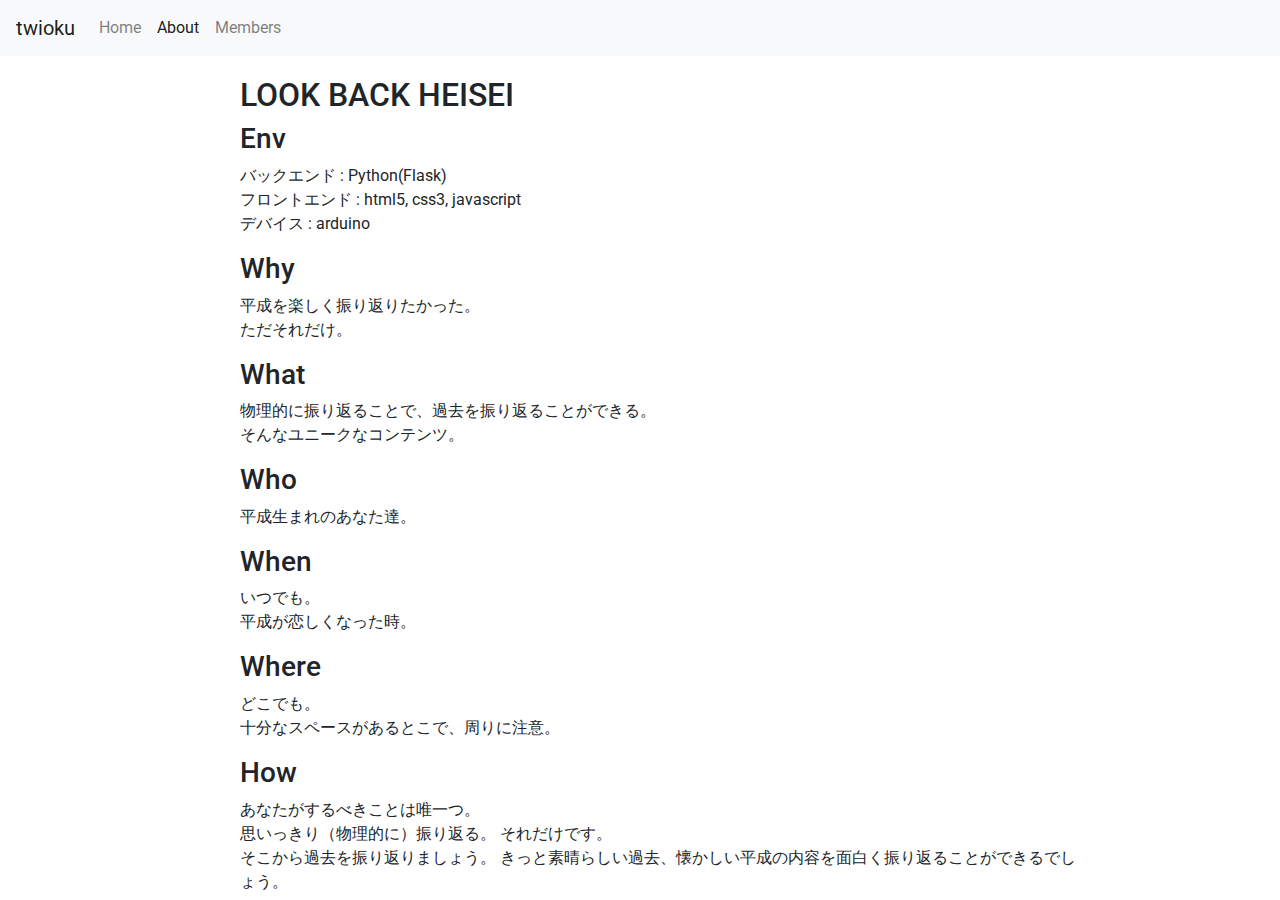
==== design/about.html @ 06d22995 "add about.html" ====
<!DOCTYPE html>
<html lang="en">
<head>
	<meta charset="UTF-8">
	<meta name="viewport" content="width=device-width, initial-scale=1.0">
	<meta http-equiv="X-UA-Compatible" content="ie=edge">
	<link rel="stylesheet" href="https://stackpath.bootstrapcdn.com/bootstrap/4.3.1/css/bootstrap.min.css" integrity="sha384-ggOyR0iXCbMQv3Xipma34MD+dH/1fQ784/j6cY/iJTQUOhcWr7x9JvoRxT2MZw1T" crossorigin="anonymous">
	<script src="https://code.jquery.com/jquery-3.3.1.slim.min.js" integrity="sha384-q8i/X+965DzO0rT7abK41JStQIAqVgRVzpbzo5smXKp4YfRvH+8abtTE1Pi6jizo" crossorigin="anonymous"></script>
	<script src="https://cdnjs.cloudflare.com/ajax/libs/popper.js/1.14.7/umd/popper.min.js" integrity="sha384-UO2eT0CpHqdSJQ6hJty5KVphtPhzWj9WO1clHTMGa3JDZwrnQq4sF86dIHNDz0W1" crossorigin="anonymous"></script>
	<script src="https://stackpath.bootstrapcdn.com/bootstrap/4.3.1/js/bootstrap.min.js" integrity="sha384-JjSmVgyd0p3pXB1rRibZUAYoIIy6OrQ6VrjIEaFf/nJGzIxFDsf4x0xIM+B07jRM" crossorigin="anonymous"></script>
	<script defer src="https://code.getmdl.io/1.3.0/material.min.js"></script>
	<link rel="stylesheet" href="https://fonts.googleapis.com/icon?family=Material+Icons">
	<link rel="stylesheet" href="https://code.getmdl.io/1.3.0/material.indigo-pink.min.css">
	<link rel="stylesheet" href="style.css">
  <link rel="stylesheet" href="header.css">
	<link rel="stylesheet" href="about.css">
	<link rel="shortcut icon" href="/static/平成.ico" >
	<title>このサービスについて</title>
</head>
<body>
	<div class="mdl-layout mdl-js-layout mdl-layout--fixed-header">
    <nav class="navbar navbar-expand-lg navbar-light bg-light">
        <a class="navbar-brand" href="./">twioku</a>
        <button class="navbar-toggler" type="button" data-toggle="collapse" data-target="#navbarSupportedContent" aria-controls="navbarSupportedContent" aria-expanded="false" aria-label="Toggle navigation">
            <span class="navbar-toggler-icon"></span>
        </button>

        <div class="collapse navbar-collapse" id="navbarSupportedContent">
            <ul class="navbar-nav mr-auto">
            <li class="nav-item">
                <a class="nav-link" href="./">Home</a>
            </li>
            <li class="nav-item active">
                <a class="nav-link" href="./about">About <span class="sr-only">(current)</span></a>
            </li>
            <li class="nav-item">
                <a class="nav-link" href="https://www.onct-hackathon.ml">Members</a>
            </li>
            </ul>
        </div>
    </nav>
		<main class="mdl-layout__content">
			<div class="mdl-grid portfolio-max-width">

					<div class="mdl-cell mdl-cell--12-col mdl-card mdl-shadow--4dp card_padding">
							<div class="mdl-card__title">
									<h2 class="mdl-card__title-text">LOOK BACK HEISEI</h2>
							</div>

							<div class="mdl-grid portfolio-copy">
									<h3 class="mdl-cell mdl-cell--12-col mdl-typography--headline">Env</h3>
									<div class="mdl-cell mdl-cell--8-col mdl-card__supporting-text no-padding ">
											<p>
													バックエンド : Python(Flask)<br>
													フロントエンド : html5, css3, javascript<br>
													デバイス : arduino
											</p>
									</div>


									<h3 class="mdl-cell mdl-cell--12-col mdl-typography--headline">Why</h3>

									<div class="mdl-cell mdl-cell--8-col mdl-card__supporting-text no-padding ">
											<p>
													平成を楽しく振り返りたかった。<br>
													ただそれだけ。
											</p>
									</div>


									<h3 class="mdl-cell mdl-cell--12-col mdl-typography--headline">What</h3>

									<div class="mdl-cell mdl-cell--8-col mdl-card__supporting-text no-padding ">
											<p>
													物理的に振り返ることで、過去を振り返ることができる。<br>
													そんなユニークなコンテンツ。
											</p>
									</div>


									<h3 class="mdl-cell mdl-cell--12-col mdl-typography--headline">Who</h3>

									<div class="mdl-cell mdl-cell--8-col mdl-card__supporting-text no-padding ">
											<p>
													平成生まれのあなた達。
											</p>
									</div>


									<h3 class="mdl-cell mdl-cell--12-col mdl-typography--headline">When</h3>

									<div class="mdl-cell mdl-cell--8-col mdl-card__supporting-text no-padding ">
											<p>
													いつでも。<br>
													平成が恋しくなった時。
											</p>
									</div>


									<h3 class="mdl-cell mdl-cell--12-col mdl-typography--headline">Where</h3>

									<div class="mdl-cell mdl-cell--8-col mdl-card__supporting-text no-padding ">
											<p>
													どこでも。<br>
													十分なスペースがあるとこで、周りに注意。
											</p>
									</div>


									<h3 class="mdl-cell mdl-cell--12-col mdl-typography--headline">How</h3>

									<div class="mdl-cell mdl-cell--8-col mdl-card__supporting-text no-padding ">
											<p>
													あなたがするべきことは唯一つ。<br>
													思いっきり（物理的に）振り返る。 それだけです。<br>
													そこから過去を振り返りましょう。 きっと素晴らしい過去、懐かしい平成の内容を面白く振り返ることができるでしょう。
											</p>
									</div>


							</div>
					</div>


			</div>
		</main>
	</div>
</body>
</html>
---- design/style.css ----
@import url(https://fonts.googleapis.com/css?family=Roboto:400,100,900);

html,
body {
  -moz-box-sizing: border-box;
       box-sizing: border-box;
  height: 100%;
  width: 100%; 
  background: #FFF;
  font-family: 'Roboto', sans-serif;
  font-weight: 400;
}
 
.wrapper {
  display: table;
  height: 100%;
  width: 100%;
}

.container-fostrap {
  display: table-cell;
  padding: 1em;
  text-align: center;
  vertical-align: middle;
}
.fostrap-logo {
  width: 100px;
  margin-bottom:15px
}
h1.heading {
  color: #fff;
  font-size: 1.15em;
  font-weight: 900;
  margin: 0 0 0.5em;
  color: #505050;
}
@media (min-width: 450px) {
  h1.heading {
    font-size: 3.55em;
  }
}
@media (min-width: 760px) {
  h1.heading {
    font-size: 3.05em;
  }
}
@media (min-width: 900px) {
  h1.heading {
    font-size: 3.25em;
    margin: 0 0 0.3em;
  }
} 
.card {
  display: block; 
    margin-bottom: 20px;
    line-height: 1.42857143;
    background-color: #fff;
    border-radius: 2px;
    box-shadow: 0 2px 5px 0 rgba(0,0,0,0.16),0 2px 10px 0 rgba(0,0,0,0.12); 
    transition: box-shadow .25s; 
}
.card:hover {
  box-shadow: 0 8px 17px 0 rgba(0,0,0,0.2),0 6px 20px 0 rgba(0,0,0,0.19);
}
.img-card {
  width: 100%;
  height:200px;
  border-top-left-radius:2px;
  border-top-right-radius:2px;
  display:block;
    overflow: hidden;
}
.img-card img{
  width: 100%;
  height: 200px;
  object-fit:cover; 
  transition: all .25s ease;
} 
.card-content {
  padding:15px;
  text-align:left;
}
.card-title {
  margin-top:0px;
  font-weight: 700;
  font-size: 1.65em;
}
.card-title a {
  color: #000;
  text-decoration: none !important;
}
.card-read-more {
  border-top: 1px solid #D4D4D4;
}
.card-read-more a {
  text-decoration: none !important;
  padding:10px;
  font-weight:600;
  text-transform: uppercase
}
.font12{
    font-size: 12px;
    color: gray;
}
.t12{
    table-layout: auto;
    border: none;
}
.table-title{
    text-align: right;
}
.disnone{
  display: none;
}

.btn-circle-border-simple {
  display: inline-block;
  text-decoration: none;
  color: #007bff;
  width: 120px;
  height: 120px;
  line-height: 120px;
  border-radius: 50%;
  border: solid 2px #007bff;
  text-align: center;
  overflow: hidden;
  transition: .4s;
  margin:0 auto;
}

.btn-circle-border-simple:hover {
  background: #007bff;
  color: white;
  text-decoration: none;
}

.twitter_card{
  background-color: #eaf6fd;
}

.future_card{
  background-color: #82aaaa;
}
---- design/about.css ----
.portfolio-max-width
{
  max-width: 900px;
  margin: auto;
}

.card_padding{
  padding-left: 50px;
  padding-top: 20px;
}
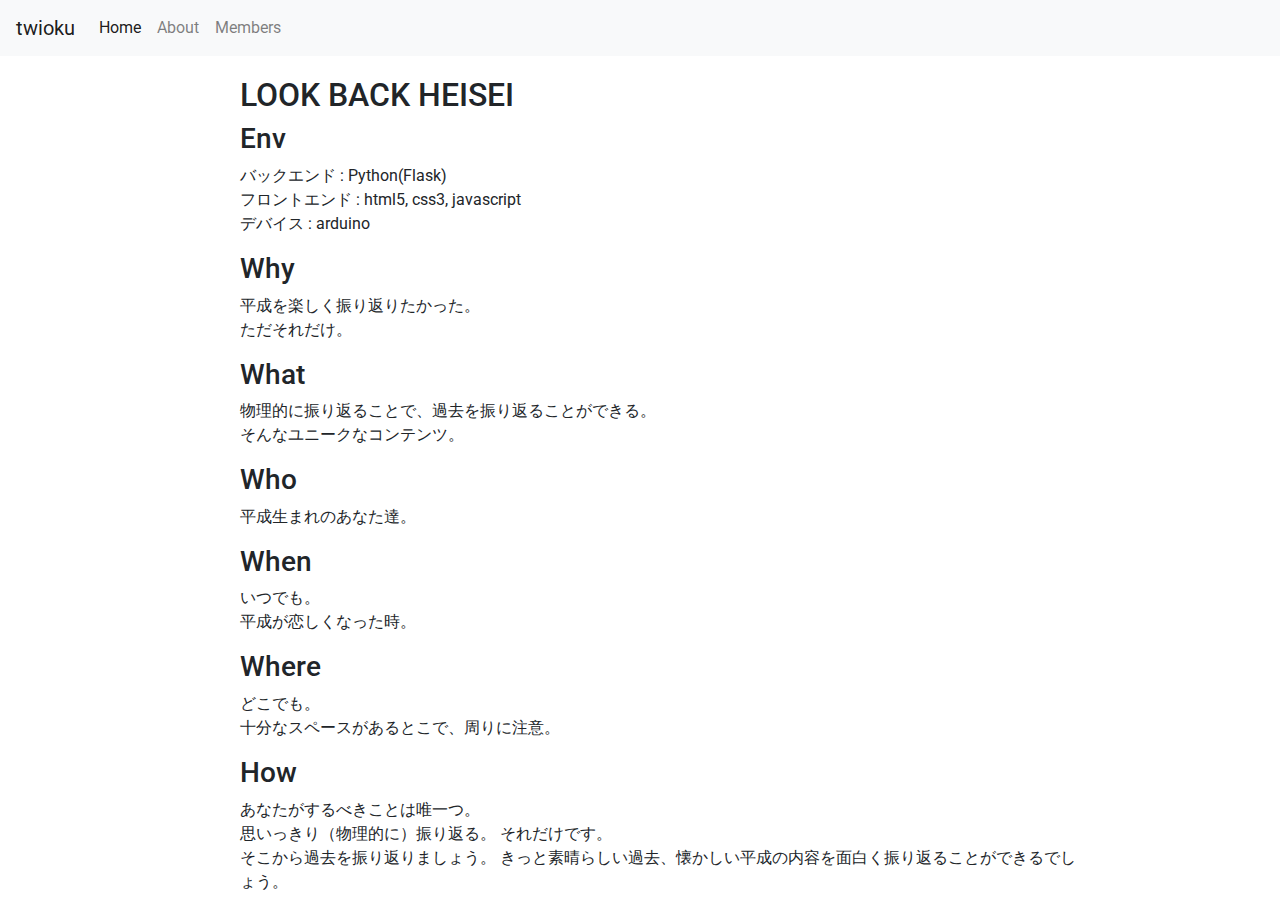
==== commit 2220a5f2: "fix header" ====
--- a/design/about.html
+++ b/design/about.html
@@ -1,5 +1,5 @@
 <!DOCTYPE html>
-<html lang="en">
+<html lang="en" class="html_font">
 <head>
 	<meta charset="UTF-8">
 	<meta name="viewport" content="width=device-width, initial-scale=1.0">
@@ -19,22 +19,22 @@
 </head>
 <body>
 	<div class="mdl-layout mdl-js-layout mdl-layout--fixed-header">
-    <nav class="navbar navbar-expand-lg navbar-light bg-light">
-        <a class="navbar-brand" href="./">twioku</a>
+		<nav class="navbar navbar-expand-lg navbar-light bg-light head_padding">
+        <a class="navbar-brand title_font" href="./">twioku</a>
         <button class="navbar-toggler" type="button" data-toggle="collapse" data-target="#navbarSupportedContent" aria-controls="navbarSupportedContent" aria-expanded="false" aria-label="Toggle navigation">
             <span class="navbar-toggler-icon"></span>
         </button>
 
         <div class="collapse navbar-collapse" id="navbarSupportedContent">
             <ul class="navbar-nav mr-auto">
-            <li class="nav-item">
-                <a class="nav-link" href="./">Home</a>
-            </li>
             <li class="nav-item active">
-                <a class="nav-link" href="./about">About <span class="sr-only">(current)</span></a>
+                <a class="nav-link link_font" href="./">Home<span class="sr-only">(current)</span></a>
             </li>
             <li class="nav-item">
-                <a class="nav-link" href="https://www.onct-hackathon.ml">Members</a>
+                <a class="nav-link link_font" href="./about">About</a>
+            </li>
+            <li class="nav-item">
+                <a class="nav-link link_font" href="https://www.onct-hackathon.ml">Members</a>
             </li>
             </ul>
         </div>
--- a/design/about.css
+++ b/design/about.css
@@ -8,3 +8,22 @@
   padding-left: 50px;
   padding-top: 20px;
 }
+
+.head_padding{
+  padding: 8px 16px;
+}
+
+.title_font{
+  font-size: 20px;
+  padding: 5px 0px;
+  margin: 0px 16px 0px 0px;
+}
+
+.link_font{
+  font-size: 16px;
+  padding: 8px 8px;
+}
+
+.html_font{
+  font-size: 16px
+}
